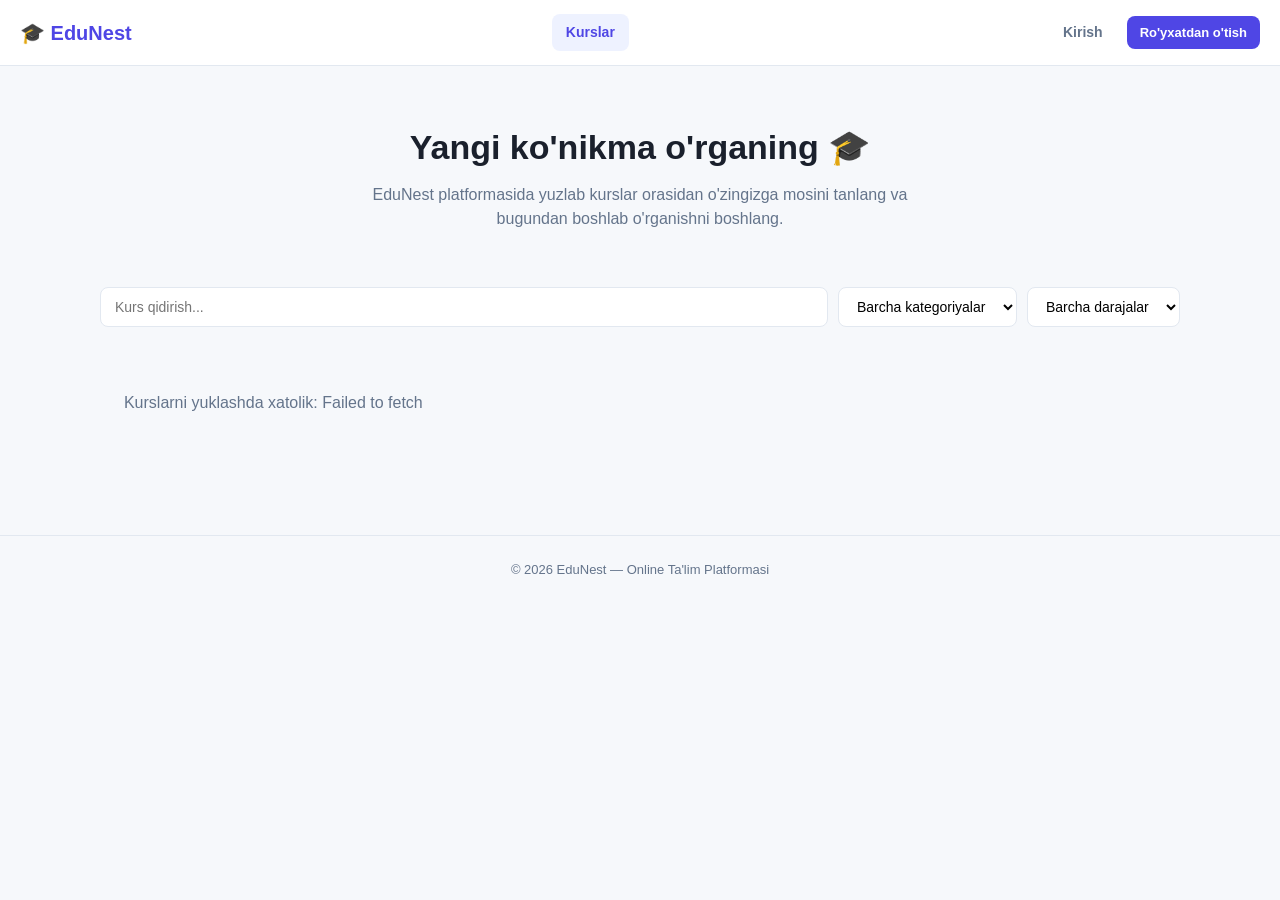
==== frontend/index.html @ b58db0ae "Initial commit: EduNest LMS - Django backend, frontend, Telegram bot Django REST backend (users, cou" ====
<!doctype html>
<html lang="uz">
<head>
  <meta charset="UTF-8" />
  <meta name="viewport" content="width=device-width, initial-scale=1.0" />
  <title>EduNest — Online kurslar</title>
  <link rel="stylesheet" href="css/style.css" />
</head>
<body>
  <div id="navbar"></div>

  <div class="container">
    <section class="hero">
      <h1>Yangi ko'nikma o'rganing 🎓</h1>
      <p>EduNest platformasida yuzlab kurslar orasidan o'zingizga mosini tanlang va bugundan boshlab o'rganishni boshlang.</p>
    </section>

    <div class="filters">
      <input id="searchInput" type="text" placeholder="Kurs qidirish..." />
      <select id="categoryFilter">
        <option value="">Barcha kategoriyalar</option>
      </select>
      <select id="levelFilter">
        <option value="">Barcha darajalar</option>
        <option value="beginner">Boshlang'ich</option>
        <option value="intermediate">O'rta</option>
        <option value="advanced">Yuqori</option>
      </select>
    </div>

    <div id="coursesGrid" class="grid">
      <p class="muted">Yuklanmoqda...</p>
    </div>

    <div id="pagination" class="pagination"></div>
  </div>

  <div class="footer">© 2026 EduNest — Online Ta'lim Platformasi</div>

  <script type="module" src="js/pages/index.js"></script>
</body>
</html>
---- frontend/css/style.css ----
:root {
  --color-bg: #f6f8fb;
  --color-surface: #ffffff;
  --color-border: #e2e8f0;
  --color-text: #1a202c;
  --color-text-muted: #64748b;
  --color-primary: #4f46e5;
  --color-primary-dark: #4338ca;
  --color-primary-light: #eef2ff;
  --color-success: #16a34a;
  --color-danger: #dc2626;
  --color-warning: #d97706;
  --radius: 12px;
  --shadow: 0 1px 3px rgba(15, 23, 42, 0.08), 0 1px 2px rgba(15, 23, 42, 0.04);
  --shadow-lg: 0 10px 25px rgba(15, 23, 42, 0.08);
  --font: -apple-system, BlinkMacSystemFont, "Segoe UI", Roboto, "Helvetica Neue", Arial, sans-serif;
}

* { box-sizing: border-box; }

body {
  margin: 0;
  font-family: var(--font);
  background: var(--color-bg);
  color: var(--color-text);
  line-height: 1.5;
}

a { color: inherit; text-decoration: none; }

.container {
  max-width: 1120px;
  margin: 0 auto;
  padding: 0 20px;
}

/* --- Navbar --- */
.navbar {
  display: flex;
  align-items: center;
  justify-content: space-between;
  gap: 16px;
  padding: 14px 20px;
  background: var(--color-surface);
  border-bottom: 1px solid var(--color-border);
  position: sticky;
  top: 0;
  z-index: 20;
  flex-wrap: wrap;
}

.navbar-brand {
  font-size: 20px;
  font-weight: 800;
  color: var(--color-primary);
}

.navbar-links {
  display: flex;
  gap: 4px;
  flex: 1;
  justify-content: center;
  flex-wrap: wrap;
}

.nav-link {
  padding: 8px 14px;
  border-radius: 8px;
  color: var(--color-text-muted);
  font-weight: 600;
  font-size: 14px;
}

.nav-link:hover { background: var(--color-primary-light); color: var(--color-primary); }
.nav-link.active { background: var(--color-primary-light); color: var(--color-primary); }

.navbar-auth {
  display: flex;
  align-items: center;
  gap: 10px;
}

.navbar-user {
  font-size: 14px;
  font-weight: 600;
  color: var(--color-text-muted);
}

/* --- Buttons --- */
.btn {
  display: inline-flex;
  align-items: center;
  justify-content: center;
  gap: 6px;
  padding: 10px 18px;
  border-radius: 8px;
  border: 1px solid transparent;
  font-weight: 600;
  font-size: 14px;
  cursor: pointer;
  transition: all 0.15s ease;
}

.btn-primary { background: var(--color-primary); color: #fff; }
.btn-primary:hover { background: var(--color-primary-dark); }
.btn-primary:disabled { opacity: 0.6; cursor: not-allowed; }

.btn-outline { background: transparent; border-color: var(--color-border); color: var(--color-text); }
.btn-outline:hover { border-color: var(--color-primary); color: var(--color-primary); }

.btn-ghost { background: transparent; color: var(--color-text-muted); }
.btn-ghost:hover { color: var(--color-danger); }

.btn-sm { padding: 6px 12px; font-size: 13px; }
.btn-block { width: 100%; }

/* --- Hero --- */
.hero {
  padding: 56px 0 32px;
  text-align: center;
}

.hero h1 {
  font-size: 34px;
  margin: 0 0 10px;
}

.hero p {
  color: var(--color-text-muted);
  font-size: 16px;
  max-width: 560px;
  margin: 0 auto;
}

/* --- Filters --- */
.filters {
  display: flex;
  gap: 10px;
  flex-wrap: wrap;
  margin: 24px 0;
}

.filters input, .filters select {
  padding: 10px 14px;
  border-radius: 8px;
  border: 1px solid var(--color-border);
  font-size: 14px;
  background: var(--color-surface);
}

.filters input { flex: 1; min-width: 220px; }

/* --- Cards / Grid --- */
.grid {
  display: grid;
  grid-template-columns: repeat(auto-fill, minmax(260px, 1fr));
  gap: 20px;
  margin: 20px 0 40px;
}

.card {
  background: var(--color-surface);
  border: 1px solid var(--color-border);
  border-radius: var(--radius);
  overflow: hidden;
  box-shadow: var(--shadow);
  transition: transform 0.15s ease, box-shadow 0.15s ease;
  display: flex;
  flex-direction: column;
}

.card:hover { transform: translateY(-3px); box-shadow: var(--shadow-lg); }

.card-cover {
  height: 140px;
  background: linear-gradient(135deg, var(--color-primary), #818cf8);
  display: flex;
  align-items: center;
  justify-content: center;
  font-size: 34px;
  color: #fff;
}

.card-body { padding: 16px; display: flex; flex-direction: column; gap: 8px; flex: 1; }

.card-title { font-size: 16px; font-weight: 700; margin: 0; }

.card-meta { display: flex; align-items: center; gap: 8px; font-size: 13px; color: var(--color-text-muted); flex-wrap: wrap; }

.card-footer { display: flex; align-items: center; justify-content: space-between; margin-top: auto; padding-top: 8px; }

.price { font-weight: 800; color: var(--color-primary); }
.price.free { color: var(--color-success); }

.badge {
  display: inline-block;
  padding: 3px 9px;
  border-radius: 999px;
  font-size: 12px;
  font-weight: 700;
  background: var(--color-primary-light);
  color: var(--color-primary);
}

.badge.level-beginner { background: #ecfdf5; color: var(--color-success); }
.badge.level-intermediate { background: #fffbeb; color: var(--color-warning); }
.badge.level-advanced { background: #fef2f2; color: var(--color-danger); }

.rating { color: var(--color-warning); font-weight: 700; font-size: 13px; }

/* --- Forms / Auth --- */
.auth-wrapper {
  max-width: 420px;
  margin: 60px auto;
  padding: 32px;
  background: var(--color-surface);
  border: 1px solid var(--color-border);
  border-radius: var(--radius);
  box-shadow: var(--shadow);
}

.auth-wrapper h2 { margin-top: 0; }

.form-group { margin-bottom: 16px; }

.form-group label {
  display: block;
  font-size: 13px;
  font-weight: 600;
  margin-bottom: 6px;
  color: var(--color-text-muted);
}

.form-group input,
.form-group select,
.form-group textarea {
  width: 100%;
  padding: 10px 12px;
  border-radius: 8px;
  border: 1px solid var(--color-border);
  font-size: 14px;
  font-family: inherit;
  background: var(--color-surface);
  color: var(--color-text);
}

.form-group textarea { resize: vertical; min-height: 90px; }

.form-row { display: flex; gap: 12px; }
.form-row .form-group { flex: 1; }

.form-footer {
  margin-top: 14px;
  font-size: 13px;
  color: var(--color-text-muted);
  text-align: center;
}

.alert {
  padding: 10px 14px;
  border-radius: 8px;
  font-size: 13px;
  margin-bottom: 16px;
}

.alert-error { background: #fef2f2; color: var(--color-danger); border: 1px solid #fecaca; }
.alert-success { background: #ecfdf5; color: var(--color-success); border: 1px solid #a7f3d0; }
.alert-info { background: var(--color-primary-light); color: var(--color-primary); border: 1px solid #c7d2fe; }

/* --- Course detail --- */
.course-header {
  background: var(--color-surface);
  border: 1px solid var(--color-border);
  border-radius: var(--radius);
  padding: 28px;
  margin: 24px 0;
  display: flex;
  flex-wrap: wrap;
  gap: 20px;
  align-items: flex-start;
  justify-content: space-between;
}

.course-header-info { flex: 1; min-width: 260px; }
.course-header h1 { margin: 8px 0; font-size: 26px; }

.course-actions { display: flex; flex-direction: column; gap: 10px; min-width: 180px; align-items: stretch; }

.section-block {
  background: var(--color-surface);
  border: 1px solid var(--color-border);
  border-radius: var(--radius);
  margin-bottom: 12px;
  overflow: hidden;
}

.section-title {
  padding: 14px 18px;
  font-weight: 700;
  background: var(--color-primary-light);
  color: var(--color-primary-dark);
}

.lesson-item {
  padding: 12px 18px;
  border-top: 1px solid var(--color-border);
  display: flex;
  align-items: center;
  gap: 10px;
  font-size: 14px;
}

.progress-bar {
  height: 8px;
  border-radius: 999px;
  background: var(--color-border);
  overflow: hidden;
}

.progress-bar-fill {
  height: 100%;
  background: var(--color-primary);
}

.review-item {
  border-bottom: 1px solid var(--color-border);
  padding: 14px 0;
}

.review-item:last-child { border-bottom: none; }

/* --- Dashboard --- */
.dashboard-grid {
  display: grid;
  grid-template-columns: 280px 1fr;
  gap: 24px;
  margin: 24px 0 48px;
  align-items: start;
}

.panel {
  background: var(--color-surface);
  border: 1px solid var(--color-border);
  border-radius: var(--radius);
  padding: 20px;
  box-shadow: var(--shadow);
}

.panel h3 { margin-top: 0; font-size: 15px; }

.list-item {
  display: flex;
  justify-content: space-between;
  align-items: center;
  padding: 10px 0;
  border-bottom: 1px solid var(--color-border);
  font-size: 14px;
}

.list-item:last-child { border-bottom: none; }

.muted { color: var(--color-text-muted); font-size: 13px; }

.empty-state {
  text-align: center;
  color: var(--color-text-muted);
  padding: 40px 20px;
}

/* --- Pagination --- */
.pagination {
  display: flex;
  justify-content: center;
  gap: 8px;
  margin: 20px 0 40px;
}

/* --- Footer --- */
.footer {
  text-align: center;
  padding: 24px;
  color: var(--color-text-muted);
  font-size: 13px;
  border-top: 1px solid var(--color-border);
  margin-top: 40px;
}

@media (max-width: 720px) {
  .dashboard-grid { grid-template-columns: 1fr; }
  .course-header { flex-direction: column; }
  .course-actions { width: 100%; }
}
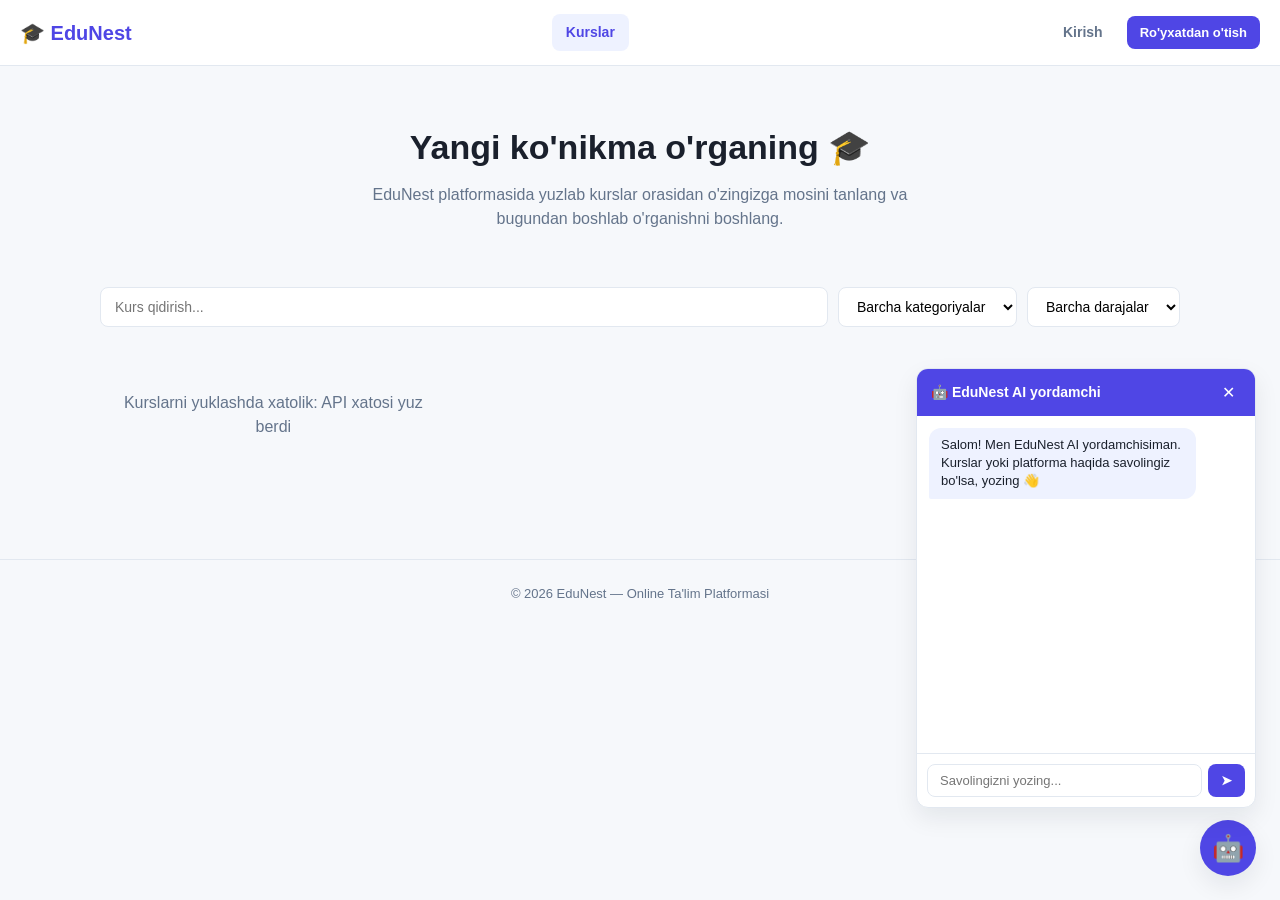
==== commit 1fe81676: "Add floating AI chat widget (Groq) and fix navbar avatar/bell dropdown - Backend: /api/recommendatio" ====
--- a/frontend/index.html
+++ b/frontend/index.html
@@ -38,5 +38,6 @@
   <div class="footer">© 2026 EduNest — Online Ta'lim Platformasi</div>
 
   <script type="module" src="js/pages/index.js"></script>
+  <script type="module" src="js/ai-chat.js"></script>
 </body>
 </html>
--- a/frontend/css/style.css
+++ b/frontend/css/style.css
@@ -86,6 +86,101 @@
   color: var(--color-text-muted);
 }
 
+.navbar-streak {
+  font-size: 13px;
+  font-weight: 700;
+  color: var(--color-warning);
+  background: #fffbeb;
+  padding: 4px 10px;
+  border-radius: 999px;
+}
+
+.bell-btn {
+  position: relative;
+  font-size: 18px;
+  padding: 4px 6px;
+  border-radius: 8px;
+}
+
+.bell-btn:hover { background: var(--color-primary-light); }
+
+.bell-badge {
+  position: absolute;
+  top: -2px;
+  right: -2px;
+  background: var(--color-danger);
+  color: #fff;
+  font-size: 10px;
+  font-weight: 800;
+  min-width: 16px;
+  height: 16px;
+  border-radius: 999px;
+  display: flex;
+  align-items: center;
+  justify-content: center;
+  padding: 0 3px;
+}
+
+.bell-wrap { position: relative; }
+
+.bell-dropdown {
+  position: absolute;
+  top: calc(100% + 8px);
+  right: 0;
+  width: 300px;
+  background: var(--color-surface);
+  border: 1px solid var(--color-border);
+  border-radius: var(--radius);
+  box-shadow: var(--shadow-lg);
+  z-index: 50;
+  overflow: hidden;
+}
+
+.bell-dropdown-title {
+  padding: 12px 14px;
+  font-weight: 700;
+  font-size: 13px;
+  border-bottom: 1px solid var(--color-border);
+}
+
+.bell-item {
+  padding: 10px 14px;
+  border-bottom: 1px solid var(--color-border);
+  font-size: 13px;
+}
+
+.bell-item.unread { background: var(--color-primary-light); }
+.bell-item-date { font-size: 11px; color: var(--color-text-muted); margin-top: 2px; }
+
+.bell-dropdown-footer {
+  display: block;
+  text-align: center;
+  padding: 10px;
+  font-size: 13px;
+  font-weight: 600;
+  color: var(--color-primary);
+}
+
+.bell-dropdown-footer:hover { background: var(--color-primary-light); }
+
+/* --- Avatar --- */
+.navbar-avatar {
+  width: 32px;
+  height: 32px;
+  border-radius: 50%;
+  background: var(--color-primary);
+  color: #fff;
+  display: flex;
+  align-items: center;
+  justify-content: center;
+  font-weight: 800;
+  font-size: 14px;
+  overflow: hidden;
+  flex-shrink: 0;
+}
+
+.navbar-avatar img { width: 100%; height: 100%; object-fit: cover; }
+
 /* --- Buttons --- */
 .btn {
   display: inline-flex;
@@ -310,6 +405,73 @@
   font-size: 14px;
 }
 
+.lesson-item.clickable { cursor: pointer; }
+.lesson-item.clickable:hover { background: var(--color-primary-light); }
+.lesson-item.watched { color: var(--color-success); }
+.lesson-item.active { background: var(--color-primary-light); font-weight: 700; }
+
+.quiz-row {
+  padding: 12px 18px;
+  border-top: 1px solid var(--color-border);
+  display: flex;
+  align-items: center;
+  justify-content: space-between;
+  background: #fffbeb;
+}
+
+/* --- Player panel --- */
+.player-panel {
+  background: var(--color-surface);
+  border: 1px solid var(--color-border);
+  border-radius: var(--radius);
+  padding: 20px;
+  margin: 16px 0;
+  box-shadow: var(--shadow);
+}
+
+.player-panel .video-wrapper {
+  position: relative;
+  width: 100%;
+  padding-top: 56.25%; /* 16:9 */
+  border-radius: 8px;
+  overflow: hidden;
+  background: #000;
+}
+
+.player-panel .video-wrapper iframe {
+  position: absolute;
+  top: 0; left: 0; width: 100%; height: 100%; border: 0;
+}
+
+/* --- Quiz --- */
+.quiz-question {
+  padding: 14px 0;
+  border-bottom: 1px solid var(--color-border);
+}
+
+.quiz-question:last-child { border-bottom: none; }
+
+.quiz-question p { font-weight: 600; margin: 0 0 8px; }
+
+.quiz-option {
+  display: flex;
+  align-items: center;
+  gap: 8px;
+  padding: 6px 0;
+  font-size: 14px;
+}
+
+.quiz-result-box {
+  text-align: center;
+  padding: 20px;
+}
+
+.quiz-result-box .score {
+  font-size: 36px;
+  font-weight: 800;
+  color: var(--color-primary);
+}
+
 .progress-bar {
   height: 8px;
   border-radius: 999px;
@@ -385,6 +547,117 @@
   margin-top: 40px;
 }
 
+/* --- AI Chat Widget --- */
+.ai-chat-fab {
+  position: fixed;
+  bottom: 24px;
+  right: 24px;
+  width: 56px;
+  height: 56px;
+  border-radius: 50%;
+  background: var(--color-primary);
+  color: #fff;
+  font-size: 26px;
+  border: none;
+  box-shadow: var(--shadow-lg);
+  cursor: pointer;
+  z-index: 100;
+  display: flex;
+  align-items: center;
+  justify-content: center;
+  transition: transform 0.15s ease;
+}
+
+.ai-chat-fab:hover { transform: scale(1.06); }
+
+.ai-chat-window {
+  position: fixed;
+  bottom: 92px;
+  right: 24px;
+  width: 340px;
+  max-width: calc(100vw - 32px);
+  height: 440px;
+  max-height: calc(100vh - 140px);
+  background: var(--color-surface);
+  border: 1px solid var(--color-border);
+  border-radius: var(--radius);
+  box-shadow: var(--shadow-lg);
+  display: flex;
+  flex-direction: column;
+  overflow: hidden;
+  z-index: 100;
+}
+
+.ai-chat-header {
+  background: var(--color-primary);
+  color: #fff;
+  padding: 12px 14px;
+  font-weight: 700;
+  font-size: 14px;
+  display: flex;
+  align-items: center;
+  justify-content: space-between;
+}
+
+.ai-chat-close {
+  background: transparent;
+  border: none;
+  color: #fff;
+  font-size: 16px;
+  cursor: pointer;
+  padding: 2px 6px;
+  border-radius: 6px;
+}
+
+.ai-chat-close:hover { background: rgba(255,255,255,0.15); }
+
+.ai-chat-messages {
+  flex: 1;
+  overflow-y: auto;
+  padding: 12px;
+  display: flex;
+  flex-direction: column;
+  gap: 8px;
+}
+
+.ai-msg {
+  max-width: 85%;
+  padding: 8px 12px;
+  border-radius: 12px;
+  font-size: 13px;
+  line-height: 1.4;
+  white-space: pre-wrap;
+}
+
+.ai-msg-bot {
+  background: var(--color-primary-light);
+  color: var(--color-text);
+  align-self: flex-start;
+  border-bottom-left-radius: 2px;
+}
+
+.ai-msg-user {
+  background: var(--color-primary);
+  color: #fff;
+  align-self: flex-end;
+  border-bottom-right-radius: 2px;
+}
+
+.ai-chat-input-row {
+  display: flex;
+  gap: 6px;
+  padding: 10px;
+  border-top: 1px solid var(--color-border);
+}
+
+.ai-chat-input-row input {
+  flex: 1;
+  padding: 8px 12px;
+  border-radius: 8px;
+  border: 1px solid var(--color-border);
+  font-size: 13px;
+}
+
 @media (max-width: 720px) {
   .dashboard-grid { grid-template-columns: 1fr; }
   .course-header { flex-direction: column; }
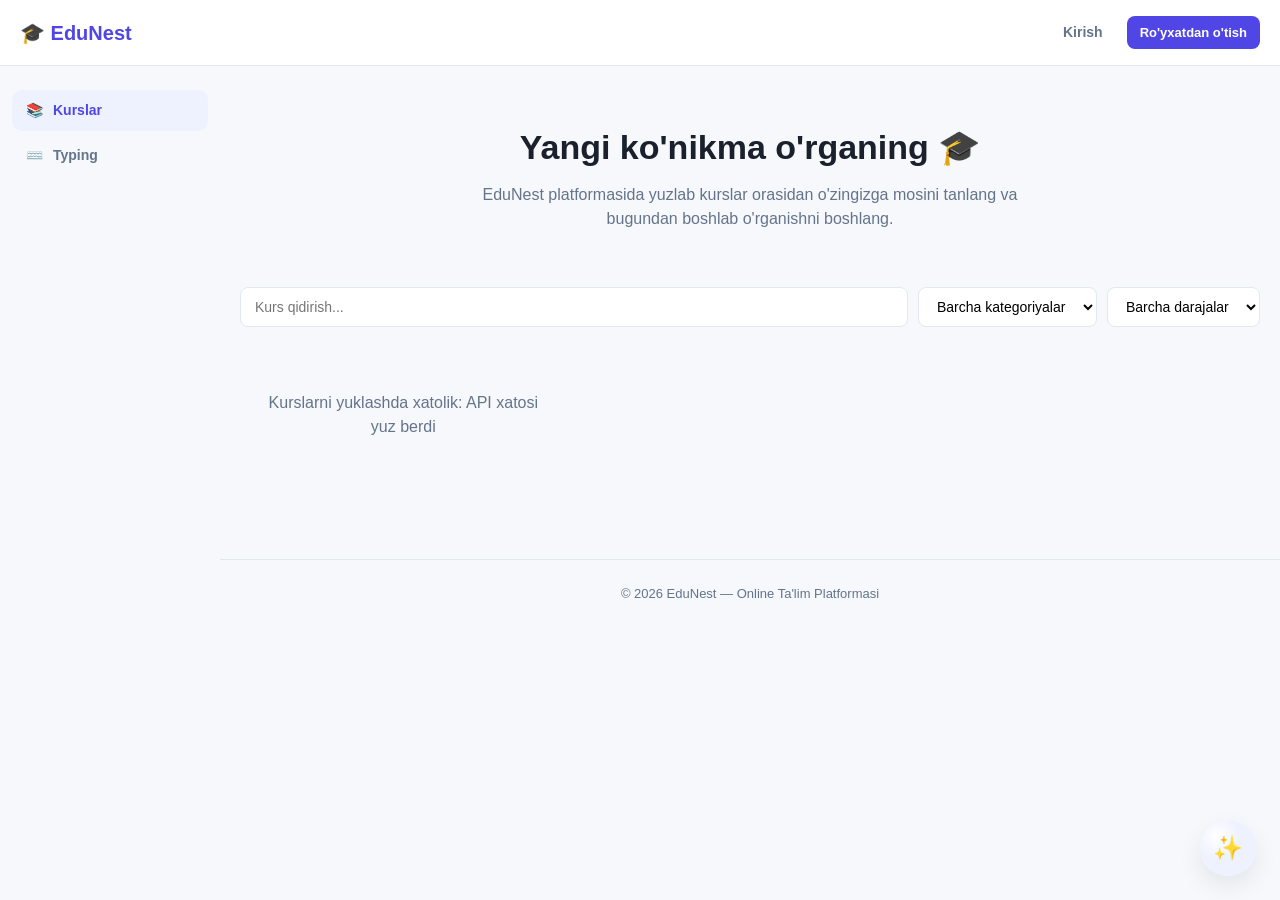
==== commit c42842e6: "Fix typing test syntax bug, AI chat close button, and redesign navbar UX - typing-test.js: fix a syn" ====
--- a/frontend/index.html
+++ b/frontend/index.html
@@ -9,33 +9,38 @@
 <body>
   <div id="navbar"></div>
 
-  <div class="container">
-    <section class="hero">
-      <h1>Yangi ko'nikma o'rganing 🎓</h1>
-      <p>EduNest platformasida yuzlab kurslar orasidan o'zingizga mosini tanlang va bugundan boshlab o'rganishni boshlang.</p>
-    </section>
+  <div class="app-shell">
+    <div id="sidebar"></div>
+    <div class="app-main">
+      <div class="container">
+        <section class="hero">
+          <h1>Yangi ko'nikma o'rganing 🎓</h1>
+          <p>EduNest platformasida yuzlab kurslar orasidan o'zingizga mosini tanlang va bugundan boshlab o'rganishni boshlang.</p>
+        </section>
 
-    <div class="filters">
-      <input id="searchInput" type="text" placeholder="Kurs qidirish..." />
-      <select id="categoryFilter">
-        <option value="">Barcha kategoriyalar</option>
-      </select>
-      <select id="levelFilter">
-        <option value="">Barcha darajalar</option>
-        <option value="beginner">Boshlang'ich</option>
-        <option value="intermediate">O'rta</option>
-        <option value="advanced">Yuqori</option>
-      </select>
+        <div class="filters">
+          <input id="searchInput" type="text" placeholder="Kurs qidirish..." />
+          <select id="categoryFilter">
+            <option value="">Barcha kategoriyalar</option>
+          </select>
+          <select id="levelFilter">
+            <option value="">Barcha darajalar</option>
+            <option value="beginner">Boshlang'ich</option>
+            <option value="intermediate">O'rta</option>
+            <option value="advanced">Yuqori</option>
+          </select>
+        </div>
+
+        <div id="coursesGrid" class="grid">
+          <p class="muted">Yuklanmoqda...</p>
+        </div>
+
+        <div id="pagination" class="pagination"></div>
+      </div>
+
+      <div class="footer">© 2026 EduNest — Online Ta'lim Platformasi</div>
     </div>
-
-    <div id="coursesGrid" class="grid">
-      <p class="muted">Yuklanmoqda...</p>
-    </div>
-
-    <div id="pagination" class="pagination"></div>
   </div>
-
-  <div class="footer">© 2026 EduNest — Online Ta'lim Platformasi</div>
 
   <script type="module" src="js/pages/index.js"></script>
   <script type="module" src="js/ai-chat.js"></script>
--- a/frontend/css/style.css
+++ b/frontend/css/style.css
@@ -100,6 +100,9 @@
   font-size: 18px;
   padding: 4px 6px;
   border-radius: 8px;
+  background: transparent;
+  border: none;
+  cursor: pointer;
 }
 
 .bell-btn:hover { background: var(--color-primary-light); }
@@ -121,13 +124,14 @@
   padding: 0 3px;
 }
 
-.bell-wrap { position: relative; }
+.bell-wrap, .avatar-wrap { position: relative; }
 
 .bell-dropdown {
   position: absolute;
   top: calc(100% + 8px);
   right: 0;
-  width: 300px;
+  width: 320px;
+  max-width: calc(100vw - 32px);
   background: var(--color-surface);
   border: 1px solid var(--color-border);
   border-radius: var(--radius);
@@ -136,32 +140,69 @@
   overflow: hidden;
 }
 
-.bell-dropdown-title {
-  padding: 12px 14px;
+.notif-header {
+  display: flex;
+  align-items: center;
+  justify-content: space-between;
+  padding: 14px 16px 8px;
+  font-weight: 800;
+  font-size: 15px;
+}
+
+.notif-mark-all {
+  background: none;
+  border: none;
+  color: var(--color-primary);
+  font-size: 12px;
   font-weight: 700;
-  font-size: 13px;
+  cursor: pointer;
+}
+
+.notif-tabs {
+  display: flex;
+  gap: 6px;
+  padding: 0 16px 10px;
   border-bottom: 1px solid var(--color-border);
 }
 
-.bell-item {
-  padding: 10px 14px;
-  border-bottom: 1px solid var(--color-border);
-  font-size: 13px;
-}
-
-.bell-item.unread { background: var(--color-primary-light); }
-.bell-item-date { font-size: 11px; color: var(--color-text-muted); margin-top: 2px; }
-
-.bell-dropdown-footer {
-  display: block;
-  text-align: center;
-  padding: 10px;
-  font-size: 13px;
-  font-weight: 600;
-  color: var(--color-primary);
-}
-
-.bell-dropdown-footer:hover { background: var(--color-primary-light); }
+.notif-tab {
+  background: var(--color-bg);
+  border: 1px solid var(--color-border);
+  border-radius: 999px;
+  padding: 5px 12px;
+  font-size: 12px;
+  font-weight: 700;
+  color: var(--color-text-muted);
+  cursor: pointer;
+}
+
+.notif-tab.active { background: var(--color-primary); color: #fff; border-color: var(--color-primary); }
+
+.notif-list { max-height: 360px; overflow-y: auto; }
+
+.notif-section-label {
+  padding: 10px 16px 4px;
+  font-size: 11px;
+  font-weight: 800;
+  letter-spacing: 0.04em;
+  color: var(--color-text-muted);
+  text-transform: uppercase;
+}
+
+.notif-item {
+  display: flex;
+  gap: 10px;
+  align-items: flex-start;
+  padding: 10px 16px;
+  position: relative;
+}
+
+.notif-item.unread { background: var(--color-primary-light); }
+.notif-icon { font-size: 18px; flex-shrink: 0; }
+.notif-body { flex: 1; min-width: 0; }
+.notif-text { font-size: 13px; line-height: 1.4; }
+.notif-time { font-size: 11px; color: var(--color-text-muted); margin-top: 2px; }
+.notif-dot { width: 8px; height: 8px; border-radius: 50%; background: var(--color-success); flex-shrink: 0; margin-top: 4px; }
 
 /* --- Avatar --- */
 .navbar-avatar {
@@ -177,9 +218,118 @@
   font-size: 14px;
   overflow: hidden;
   flex-shrink: 0;
+  border: none;
+  cursor: pointer;
+  padding: 0;
 }
 
 .navbar-avatar img { width: 100%; height: 100%; object-fit: cover; }
+.navbar-avatar-lg { width: 44px; height: 44px; font-size: 18px; }
+
+.avatar-dropdown {
+  position: absolute;
+  top: calc(100% + 8px);
+  right: 0;
+  width: 240px;
+  background: var(--color-surface);
+  border: 1px solid var(--color-border);
+  border-radius: var(--radius);
+  box-shadow: var(--shadow-lg);
+  z-index: 50;
+  overflow: hidden;
+  padding: 8px;
+}
+
+.avatar-dropdown-header {
+  display: flex;
+  align-items: center;
+  gap: 10px;
+  padding: 8px 8px 12px;
+  border-bottom: 1px solid var(--color-border);
+  margin-bottom: 6px;
+}
+
+.avatar-dropdown-name { font-weight: 700; font-size: 14px; }
+
+.avatar-menu-item {
+  display: flex;
+  align-items: center;
+  justify-content: space-between;
+  width: 100%;
+  gap: 8px;
+  padding: 9px 10px;
+  border-radius: 8px;
+  font-size: 14px;
+  font-weight: 600;
+  color: var(--color-text);
+  background: transparent;
+  border: none;
+  text-align: left;
+  cursor: pointer;
+}
+
+.avatar-menu-item:hover { background: var(--color-primary-light); }
+.avatar-menu-danger { color: var(--color-danger); }
+.avatar-menu-danger:hover { background: #fef2f2; }
+
+.lang-item { cursor: default; }
+.lang-item:hover { background: transparent; }
+.lang-buttons { display: flex; gap: 4px; }
+.lang-btn {
+  border: 1px solid var(--color-border);
+  background: var(--color-bg);
+  border-radius: 6px;
+  padding: 3px 7px;
+  font-size: 11px;
+  font-weight: 800;
+  cursor: pointer;
+  color: var(--color-text-muted);
+}
+.lang-btn.active { background: var(--color-primary); color: #fff; border-color: var(--color-primary); }
+
+/* --- App shell / Sidebar --- */
+.app-shell {
+  display: flex;
+  align-items: flex-start;
+}
+
+#sidebar {
+  width: 220px;
+  flex-shrink: 0;
+  position: sticky;
+  top: 70px;
+  padding: 20px 0;
+}
+
+.sidebar-inner {
+  display: flex;
+  flex-direction: column;
+  gap: 4px;
+  padding: 0 12px;
+}
+
+.sidebar-link {
+  display: flex;
+  align-items: center;
+  gap: 10px;
+  padding: 10px 14px;
+  border-radius: 10px;
+  font-weight: 600;
+  font-size: 14px;
+  color: var(--color-text-muted);
+}
+
+.sidebar-link:hover { background: var(--color-primary-light); color: var(--color-primary); }
+.sidebar-link.active { background: var(--color-primary-light); color: var(--color-primary); font-weight: 800; }
+
+.app-main { flex: 1; min-width: 0; }
+
+@media (max-width: 860px) {
+  .app-shell { flex-direction: column; }
+  #sidebar { width: 100%; position: static; padding: 8px 0; }
+  .sidebar-inner { flex-direction: row; overflow-x: auto; padding: 0 16px; }
+  .sidebar-link span { display: none; }
+}
 
 /* --- Buttons --- */
 .btn {
@@ -555,9 +705,9 @@
   width: 56px;
   height: 56px;
   border-radius: 50%;
-  background: var(--color-primary);
-  color: #fff;
-  font-size: 26px;
+  background: radial-gradient(circle at 30% 30%, #ffffff, #eef2ff 40%), linear-gradient(135deg, #22d3ee, #6366f1 55%, #d946ef);
+  color: #4338ca;
+  font-size: 24px;
   border: none;
   box-shadow: var(--shadow-lg);
   cursor: pointer;
@@ -588,8 +738,12 @@
   z-index: 100;
 }
 
+/* [hidden] atributi .ai-chat-window'ning display:flex'idan ustun bo'lishi uchun
+   (bir xil specificity'da class va [hidden] to'qnashsa, class g'olib chiqadi) */
+.ai-chat-window[hidden] { display: none; }
+
 .ai-chat-header {
-  background: var(--color-primary);
+  background: linear-gradient(135deg, #22d3ee, #6366f1 55%, #d946ef);
   color: #fff;
   padding: 12px 14px;
   font-weight: 700;
